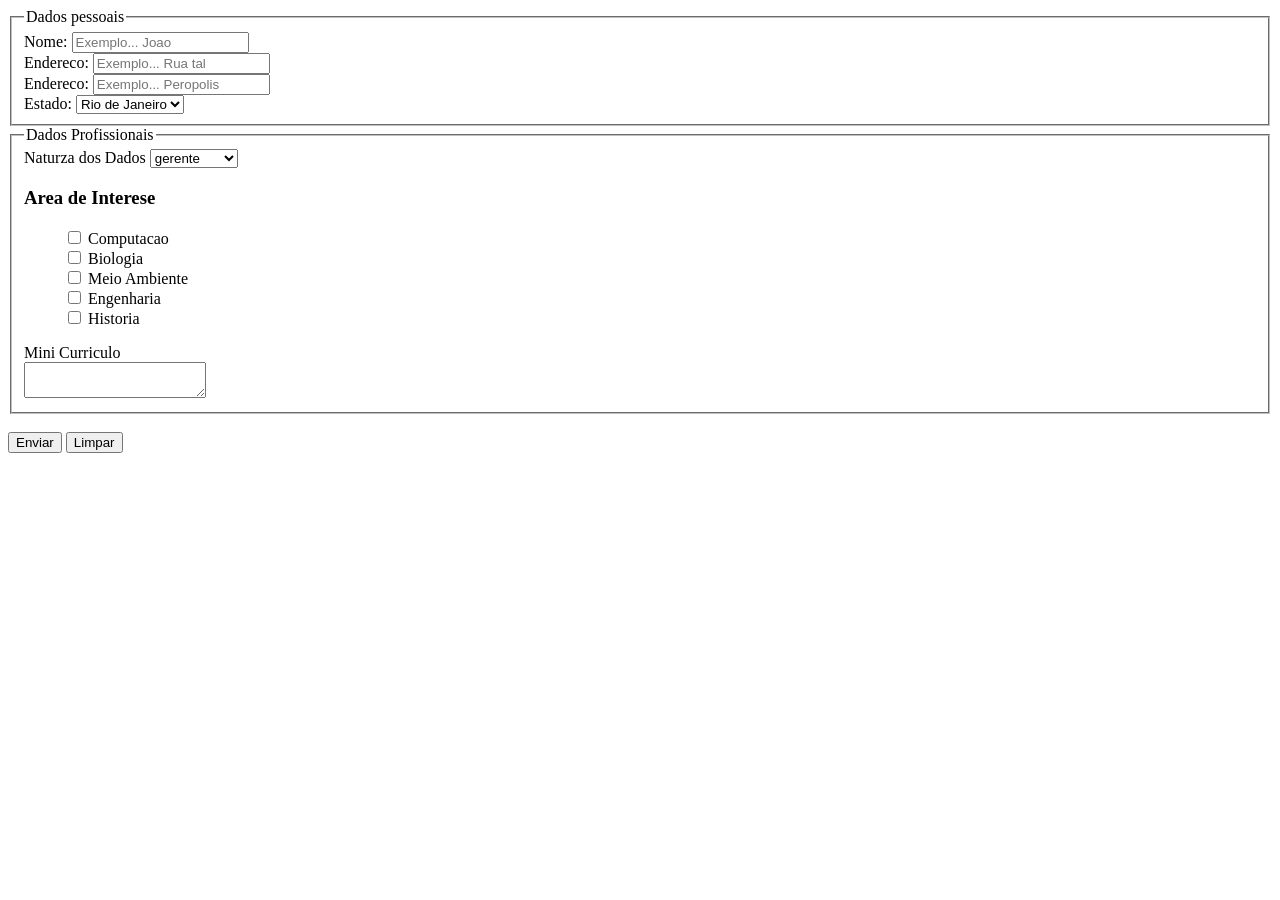
==== formulario_vaga.html @ 530af0c9 "pasta exercicios, atualizacao do currculo com estilicacao em css" ====
<!DOCTYPE html>
<html lang="pt-br">
    <head>
        <meta charset="utf-8">
        <title></title>
        <meta name="description" content="">
        <meta name="viewport" content="width=device-width, initial-scale=1">
    </head>
    <body>
        <main>
<form>
    <fieldset>
        <legend>Dados pessoais</legend> <!--<fieldset>: Cria automaticamente a caixa (uma borda linear) ao redor de todo o formulário para agrupar os elementos.<legend>: Define o título da caixa e faz com que o texto fique posicionado exatamente em cima da linha superior, alinhado à esquerda por padrão.-->
            
            <form>
                <label for="nome">Nome:</label>
                <input type="text"
                placeholder="Exemplo... Joao"><br>
                <label for="endereco">Endereco:</label>
                <input type="text"
                placeholder="Exemplo... Rua tal"><br>
                <label for="endereco">Endereco:</label>
                <input type="text"
                placeholder="Exemplo... Peropolis"><br>
            </form>
            <label for="estado">Estado:</label>
        <select id="estado">
            <option>Rio de Janeiro</option>
            <option>São Paulo</option>
            <option>Minas Gerais</option>
            <option>Bahia</option>
        </select>
    </fieldset>
</form>
        <div>
            <form>
            <fieldset>
                <legend>Dados Profissionais</legend>
            <label for="natureza do cardo">Naturza dos Dados</label>
        <select>
            <option>gerente</option>
            <option>funcionario</option>
           </select>
           <h3>Area de Interese</h3>
           <ul class="lista-caixas">
               <input type="checkbox" id="item1">
               <label for="item1">Computacao</label><br>
               <input type="checkbox" id="item2">
               <label for="item2">Biologia</label><br> 
               <input type="checkbox" id="item3">
               <label for="item3">Meio Ambiente</label><br>
               <input type="checkbox" id="item2">
               <label for="item2">Engenharia</label><br>
               <input type="checkbox" id="item2">
               <label for="item2">Historia</label><br>
               
            </ul>
             <div>
            <label for="bio">Mini Curriculo</label>
        <br><textarea
             id="bio"
            placeholder="Conte um pouco sobre você…">
            </textarea><br>
            <form>
        </div>
            
            </fieldset>
        </form>
        </div>
            <br><button type="submit">Enviar</button>
            <button type="reset">Limpar</button>
        </main>
    </body>
</html>
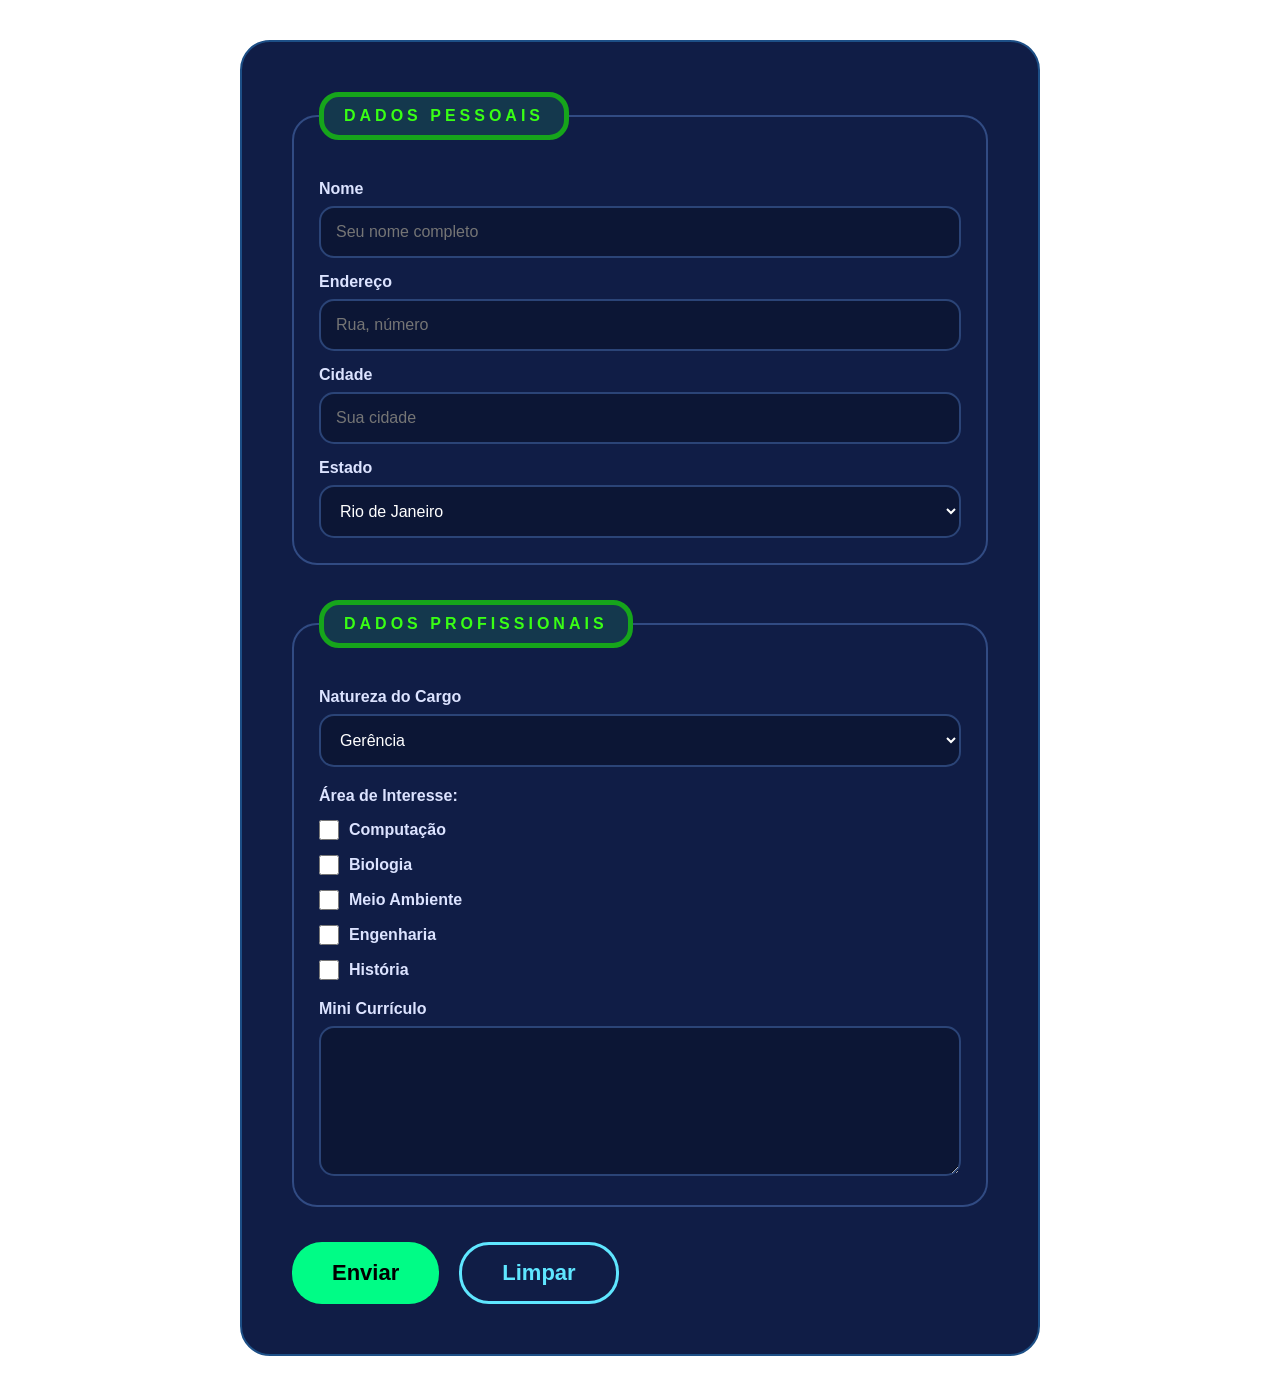
==== commit f32c32b5: "continuacao exercicio" ====
--- a/formulario_vaga.html
+++ b/formulario_vaga.html
@@ -1,74 +1,123 @@
 <!DOCTYPE html>
-<html lang="pt-br">
-    <head>
-        <meta charset="utf-8">
-        <title></title>
-        <meta name="description" content="">
-        <meta name="viewport" content="width=device-width, initial-scale=1">
-    </head>
-    <body>
-        <main>
-<form>
-    <fieldset>
-        <legend>Dados pessoais</legend> <!--<fieldset>: Cria automaticamente a caixa (uma borda linear) ao redor de todo o formulário para agrupar os elementos.<legend>: Define o título da caixa e faz com que o texto fique posicionado exatamente em cima da linha superior, alinhado à esquerda por padrão.-->
-            
-            <form>
-                <label for="nome">Nome:</label>
-                <input type="text"
-                placeholder="Exemplo... Joao"><br>
-                <label for="endereco">Endereco:</label>
-                <input type="text"
-                placeholder="Exemplo... Rua tal"><br>
-                <label for="endereco">Endereco:</label>
-                <input type="text"
-                placeholder="Exemplo... Peropolis"><br>
-            </form>
-            <label for="estado">Estado:</label>
-        <select id="estado">
-            <option>Rio de Janeiro</option>
-            <option>São Paulo</option>
-            <option>Minas Gerais</option>
-            <option>Bahia</option>
-        </select>
-    </fieldset>
-</form>
-        <div>
-            <form>
+<html lang="pt-BR">
+<head>
+    <meta charset="UTF-8">
+    <meta name="viewport" content="width=device-width, initial-scale=1.0">
+    <title>Formulário de Currículo</title>
+    <link rel="stylesheet" href="styles1.css">
+</head>
+<body>
+
+    <main class="container-formulario">
+
+        <form class="formulario">
+
             <fieldset>
-                <legend>Dados Profissionais</legend>
-            <label for="natureza do cardo">Naturza dos Dados</label>
-        <select>
-            <option>gerente</option>
-            <option>funcionario</option>
-           </select>
-           <h3>Area de Interese</h3>
-           <ul class="lista-caixas">
-               <input type="checkbox" id="item1">
-               <label for="item1">Computacao</label><br>
-               <input type="checkbox" id="item2">
-               <label for="item2">Biologia</label><br> 
-               <input type="checkbox" id="item3">
-               <label for="item3">Meio Ambiente</label><br>
-               <input type="checkbox" id="item2">
-               <label for="item2">Engenharia</label><br>
-               <input type="checkbox" id="item2">
-               <label for="item2">Historia</label><br>
-               
-            </ul>
-             <div>
-            <label for="bio">Mini Curriculo</label>
-        <br><textarea
-             id="bio"
-            placeholder="Conte um pouco sobre você…">
-            </textarea><br>
-            <form>
-        </div>
-            
+                <legend>DADOS PESSOAIS</legend>
+
+                <label for="nome">Nome</label>
+                <input
+                    type="text"
+                    id="nome"
+                    placeholder="Seu nome completo">
+
+                <label for="endereco">Endereço</label>
+                <input
+                    type="text"
+                    id="endereco"
+                    placeholder="Rua, número">
+
+                <label for="cidade">Cidade</label>
+                <input
+                    type="text"
+                    id="cidade"
+                    placeholder="Sua cidade">
+
+                <label for="estado">Estado</label>
+
+                <select id="estado">
+                    <option>Rio de Janeiro</option>
+                    <option>São Paulo</option>
+                    <option>Minas Gerais</option>
+                    <option>Espírito Santo</option>
+                </select>
+
             </fieldset>
+
+            <fieldset>
+
+                <legend>DADOS PROFISSIONAIS</legend>
+
+                <label for="cargo">Natureza do Cargo</label>
+
+                <select id="cargo">
+                    <option>Gerência</option>
+                    <option>Administrativo</option>
+                    <option>Técnico</option>
+                    <option>Operacional</option>
+                </select>
+
+                <p>Área de Interesse:</p>
+
+                <div class="grupo-checkbox">
+
+                    <label>
+                        <input type="checkbox">
+                        Computação
+                    </label>
+
+                    <label>
+                        <input type="checkbox">
+                        Biologia
+                    </label>
+
+                    <label>
+                        <input type="checkbox">
+                        Meio Ambiente
+                    </label>
+
+                    <label>
+                        <input type="checkbox">
+                        Engenharia
+                    </label>
+
+                    <label>
+                        <input type="checkbox">
+                        História
+                    </label>
+
+                </div>
+
+                <label for="curriculo">
+                    Mini Currículo
+                </label>
+
+                <textarea
+                    id="curriculo"
+                    placeholder="Fale um pouco sobre você...">
+                </textarea>
+
+            </fieldset>
+
+            <div class="botoes">
+
+                <button
+                    type="submit"
+                    class="btn-enviar">
+                    Enviar
+                </button>
+
+                <button
+                    type="reset"
+                    class="btn-limpar">
+                    Limpar
+                </button>
+
+            </div>
+
         </form>
-        </div>
-            <br><button type="submit">Enviar</button>
-            <button type="reset">Limpar</button>
-        </main>
-    </body>
+
+    </main>
+
+</body>
 </html>
--- a/styles1.css
+++ b/styles1.css
@@ -0,0 +1,166 @@
+*{
+    margin: 0;
+    padding: 0;
+    box-sizing: border-box;
+}
+
+body{
+    background: linear-gradient(
+        180deg,
+        #102540,
+    );
+
+    font-family: Arial, Helvetica, sans-serif;
+}
+
+.container-formulario{
+    min-height: 100vh;
+
+    display: flex;
+    justify-content: center;
+    align-items: center;
+
+    padding: 40px;
+}
+
+.formulario{
+    width: 800px;
+
+    background-color: #101d46;
+
+    padding: 50px;
+
+    border-radius: 30px;
+
+    border: 2px solid #1d4f86;
+}
+
+fieldset{
+    border: 2px solid #314b83;
+
+    border-radius: 25px;
+
+    padding: 25px;
+
+    margin-bottom: 35px;
+}
+
+legend{
+    color: #39ff14;
+
+    font-weight: bold;
+
+    letter-spacing: 4px;
+
+    padding: 10px 20px;
+
+    border: 5px solid #16a51b;
+
+    border-radius: 20px;
+
+    background-color: #14384d;
+}
+
+label{
+    display: block;
+
+    margin-top: 15px;
+    margin-bottom: 8px;
+
+    color: #dce3ff;
+
+    font-weight: bold;
+}
+
+input,
+select,
+textarea{
+    width: 100%;
+
+    background-color: #0c1635;
+
+    border: 2px solid #2b4477;
+
+    border-radius: 15px;
+
+    padding: 15px;
+
+    color: white;
+
+    font-size: 16px;
+}
+
+textarea{
+    height: 150px;
+
+    resize: vertical;
+}
+
+p{
+    margin-top: 20px;
+
+    color: #dce3ff;
+
+    font-weight: bold;
+}
+
+.grupo-checkbox{
+    margin-top: 15px;
+    margin-bottom: 20px;
+}
+
+.grupo-checkbox label{
+    display: flex;
+    align-items: center;
+    gap: 10px;
+
+    margin-bottom: 10px;
+}
+
+.grupo-checkbox input{
+    width: 20px;
+    height: 20px;
+}
+
+.botoes{
+    display: flex;
+
+    gap: 20px;
+}
+
+.btn-enviar{
+    background-color: #00fc86;
+
+    color: black;
+
+    border: none;
+
+    padding: 15px 40px;
+
+    border-radius: 30px;
+
+    font-size: 22px;
+
+    font-weight: bold;
+
+    cursor: pointer;
+
+}
+
+.btn-limpar{
+    background-color: transparent;
+
+    color: #5fe6ff;
+
+    border: 3px solid #5fe6ff;
+
+    padding: 15px 40px;
+
+    border-radius: 30px;
+
+    font-size: 22px;
+
+    font-weight: bold;
+
+    cursor: pointer;
+}
